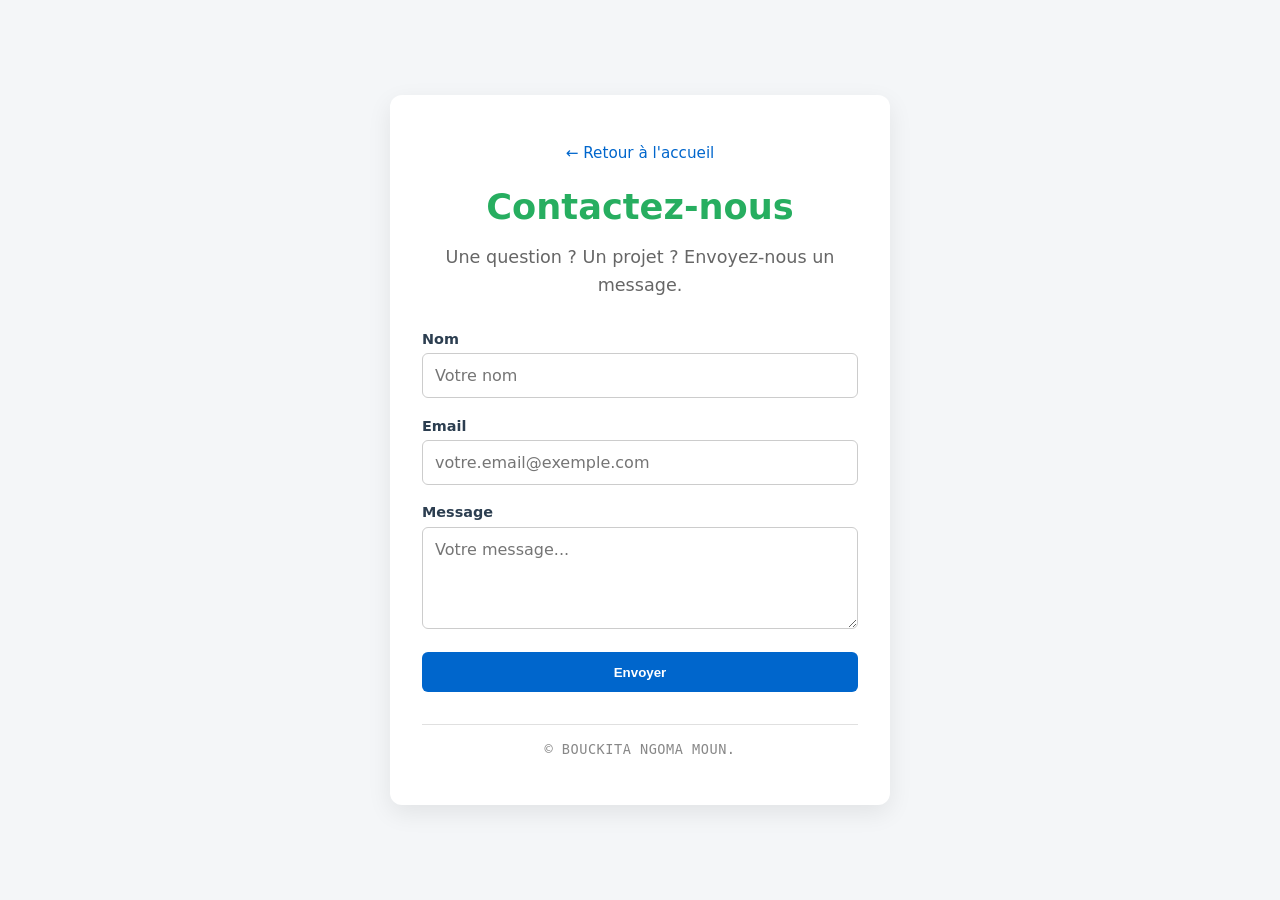
==== contact.htm @ 058ca10b "modification du nom" ====
<!DOCTYPE html>
<html lang="fr">
<head>
  <meta charset="UTF-8">
  <meta name="viewport" content="width=device-width, initial-scale=1.0">
  <title>Contact - Notre site</title>
  <link rel="stylesheet" href="css/ligne.css">
</head>
<body>
  <main class="container">
    <a href="index.html" class="back-link">&larr; Retour à l'accueil</a>
    <h1>Contactez-nous</h1>
    <p>Une question ? Un projet ? Envoyez-nous un message.</p>

    <form class="contact-form">
      <div class="form-group">
        <label for="name">Nom</label>
        <input type="text" id="name" name="name" placeholder="Votre nom" required>
      </div>

      <div class="form-group">
        <label for="email">Email</label>
        <input type="email" id="email" name="email" placeholder="votre.email@exemple.com" required>
      </div>

      <div class="form-group">
        <label for="message">Message</label>
        <textarea id="message" name="message" rows="4" placeholder="Votre message..." required></textarea>
      </div>

      <button type="submit" class="btn">Envoyer</button>
    </form>
    <div class="copyright" style="margin-top: 2rem; font-size: 0.85rem; color: #888;">
      &copy; BOUCKITA NGOMA MOUN.
    </div>
  </main>
</body>
</html>
---- css/ligne.css ----
* {
  box-sizing: border-box;
  margin: 0;
  padding: 0;
}

body {
  font-family: system-ui, -apple-system, sans-serif;
  background-color: #f4f6f8;
  color: #2c3e50;
  display: flex;
  justify-content: center;
  align-items: center;
  min-height: 100vh;
  padding: 1rem;
  text-align: center;
}

.container {
  background: #ffffff;
  padding: 3rem 2rem;
  border-radius: 12px;
  box-shadow: 0 8px 24px rgba(0, 0, 0, 0.08);
  max-width: 500px;
  width: 100%;
}

h1 {
  color: #27ae60;
  font-size: 2.2rem;
  margin-bottom: 1rem;
}

p {
  color: #666666;
  font-size: 1.1rem;
  line-height: 1.6;
  margin-bottom: 2rem;
}

.btn {
  display: inline-block;
  background-color: #0066cc;
  color: #ffffff;
  padding: 0.8rem 1.6rem;
  border-radius: 6px;
  text-decoration: none;
  font-weight: 600;
  transition: background-color 0.2s ease;
}

.btn:hover {
  background-color: #004b99;
}

/* Styles de la page contact */
.back-link {
  display: inline-block;
  margin-bottom: 1.5rem;
  color: #0066cc;
  text-decoration: none;
  font-weight: 500;
  font-size: 0.95rem;
}

.back-link:hover {
  text-decoration: underline;
}

.contact-form {
  text-align: left;
  margin-top: 1.5rem;
}

.form-group {
  margin-bottom: 1.2rem;
}

.form-group label {
  display: block;
  margin-bottom: 0.4rem;
  font-weight: 600;
  font-size: 0.9rem;
  color: #2c3e50;
}

.form-group input,
.form-group textarea {
  width: 100%;
  padding: 0.75rem;
  border: 1px solid #cccccc;
  border-radius: 6px;
  font-size: 1rem;
  font-family: inherit;
  transition: border-color 0.2s;
}

.form-group input:focus,
.form-group textarea:focus {
  outline: none;
  border-color: #0066cc;
}

.contact-form .btn {
  width: 100%;
  border: none;
  cursor: pointer;
}

/* Style copyright - Commit 1 */
.copyright {
  color: #7f8c8d;
  font-family: monospace;
}

/* Style copyright - Commit 2 */
.copyright {
  border-top: 1px solid #e0e0e0;
  padding-top: 1rem;
}

/* Style copyright - Commit 3 */
.copyright {
  font-size: 0.8rem;
  letter-spacing: 0.5px;
  text-transform: uppercase;
}
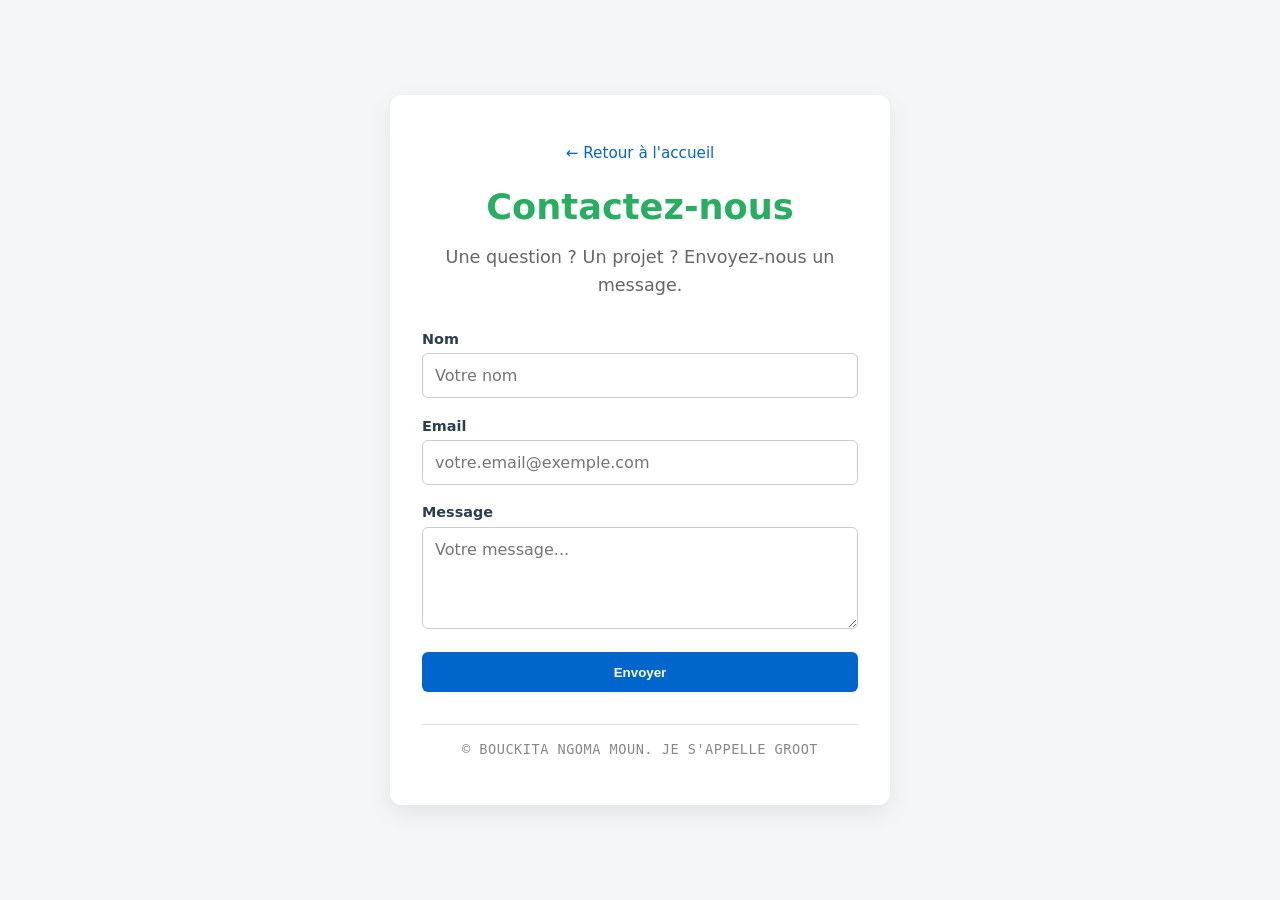
==== commit 5334b899: "ajout contact" ====
--- a/contact.htm
+++ b/contact.htm
@@ -32,6 +32,7 @@
     </form>
     <div class="copyright" style="margin-top: 2rem; font-size: 0.85rem; color: #888;">
       &copy; BOUCKITA NGOMA MOUN.
+             Je s'appelle GROOT
     </div>
   </main>
 </body>
--- a/css/ligne.css
+++ b/css/ligne.css
@@ -125,3 +125,67 @@
   letter-spacing: 0.5px;
   text-transform: uppercase;
 }
+
+/* ==============================
+   PAGE GROOT
+   ============================== */
+
+.groot-page {
+    max-width: 850px;
+}
+
+.groot-card {
+    display: flex;
+    align-items: center;
+    gap: 25px;
+
+    margin: 35px auto;
+
+    padding: 25px;
+
+    background: #f0fdf4;
+    border: 1px solid #bbf7d0;
+    border-radius: 14px;
+
+    text-align: left;
+}
+
+.groot-icon {
+    display: flex;
+    justify-content: center;
+    align-items: center;
+
+    width: 70px;
+    height: 70px;
+
+    background: #166534;
+    border-radius: 50%;
+
+    font-size: 32px;
+}
+
+.groot-card h2 {
+    margin-bottom: 8px;
+    color: #166534;
+}
+
+.groot-card p {
+    color: #4b5563;
+    line-height: 1.6;
+}
+.menu {
+    display: flex;
+    justify-content: center;
+    gap: 30px;
+    padding: 20px;
+}
+
+.menu a {
+    color: #374151;
+    text-decoration: none;
+    font-weight: 600;
+}
+
+.menu a:hover {
+    color: #2563eb;
+}
